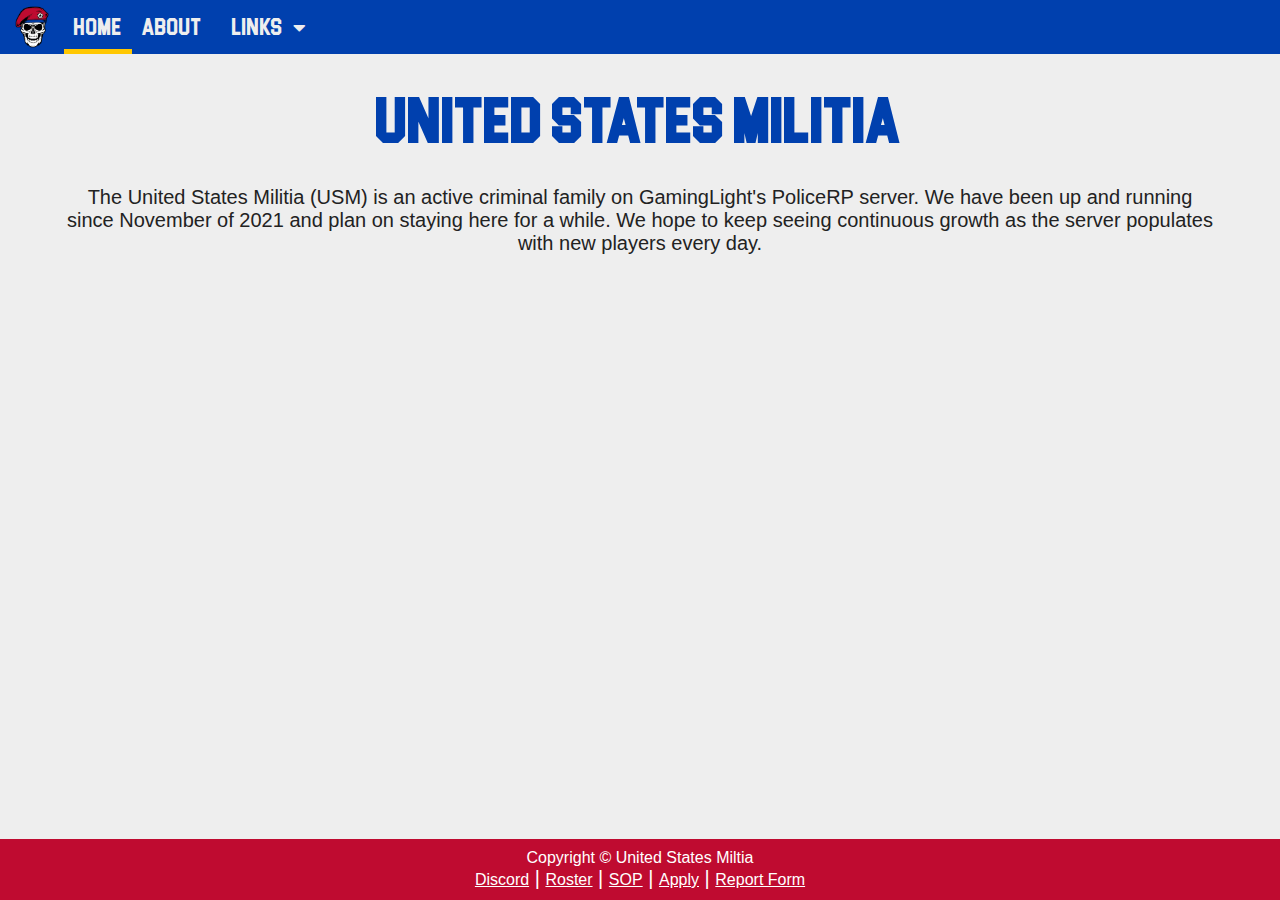
==== index.html @ 40b1049d "main shit" ====
<!DOCTYPE html>
<html lang="en">
<head>
    <title>Home - United States Militia</title>
    <link rel="icon" href="./img/logo.png">
    <link rel="stylesheet" href="./css/main.css">
    <link rel="stylesheet" href="https://cdnjs.cloudflare.com/ajax/libs/font-awesome/5.15.0/css/all.min.css">
    <script src="./js/main.js"></script>
    <meta property="og:title" content="Home - United States Militia">
    <meta property="og:description" content="The official website for the USM family on GamingLight's PoliceRP server!">
    <meta property="og:type" content="website">
    <meta property="og:image" content="./img/logo.png">
    <meta property="og:url" content="./">
    <meta name="theme-color" content="#0040AE">
    <meta name="keywords" content="United, States, Militia, USM, GamingLight, Gaming, Light, GL, Police, RP, PoliceRP, PRP">
</head>
<body>
    <div class="page-wrap">

        <div class="nav">
            <div id="navcontent"></div>
        </div>

        <div class="body">
            <h1 class="center blue">United States Militia</h1>
            <p class="center">The United States Militia (USM) is an active criminal family on GamingLight's PoliceRP server. We have been up and running since November of 2021 and plan on staying here for a while. We hope to keep seeing continuous growth as the server populates with new players every day.</p>
        </div>

        <div class="footer" id="footer"></div>

    </div>
</body>
<script>
    loadNav('home')
    loadFooter()
</script>
</html>
---- css/main.css ----
:root{
    /* Colors */
    --blue: #0040AE;
    --medblue: #005AF5;
    --lightblue: #478BFF;
    --red: #BF0B30;
    --medred: #F66582;
    --lightred: #FBB2C0;
    --yellow: #FFC700;
}

/* Fonts */
@font-face{
    font-family: 'Blockletter';
    src: url(../fonts/Blockletter.otf);
}

/* All */
*{
    padding: 0;
    margin: 0;
    font-family: Arial, Helvetica, sans-serif;
    font-size: 20px;
}

/* Body elements */
body{
    background-color: #eee;
    color: #222;
}
.page-wrap{
    min-height: 100vh;
    position: relative;
}
.body{
    margin: 20px 5% 0 5%;
    padding-bottom: 80px
}
.center{
    text-align: center;
}
.body h1{
    font-family: 'Blockletter', Arial, Helvetica, sans-serif;
    font-size: 64px;
}
.body h2{
    font-family: 'Blockletter', Arial, Helvetica, sans-serif;
    font-size: 48px;
}
.body h3{
    font-size: 36px;
}
.body p{
    padding-top: 20px;
}

/* Colors */
.blue{color: var(--blue)}
.medblue{color: var(--medblue)}
.lightblue{color: var(--lightblue)}
.red{color: var(--red)}
.medred{color: var(--medred)}
.lightred{color: var(--lightred)}
.yellow{color: var(--yellow)}

/* Navbar */
.nav{
    background-color: var(--blue);
    overflow: hidden;
}
#navcontent{
    margin-left: 10px;
}
.nav a{
    font-size: 24px;
    font-family: 'Blockletter', Arial, Helvetica, sans-serif;
    color: #eee;
    text-align: center;
    text-decoration: none;
    float: left;
    padding: 5px 10px 5px 10px;
    border-top: 5px solid var(--blue);
    border-bottom: 5px solid var(--blue);
}
.nav a:hover{
    color: var(--yellow)
}
.nav a.active{
    border-bottom: 5px solid var(--yellow);
}
.nav img{
    float: left;
    width: 44px;
    padding: 5px 10px 0 0;
    cursor: pointer;
}
/* Dropdown */
.dropdown{
    float: left;
    overflow: hidden;
}
.dropdown button{
    font-size: 24px;
    font-family: 'Blockletter', Arial, Helvetica, sans-serif;
    color: #eee;
    text-align: center;
    text-decoration: none;
    background-color: var(--blue);
    padding: 5px 10px 5px 20px;
    border: none;
    outline: none;
    border-top: 5px solid var(--blue);
    border-bottom: 5px solid var(--blue);
}
.dropdown button:hover{
    color: var(--yellow);
    cursor: pointer;
}
.dropdown button i{
    color: #eee;
    padding-left: 10px;
    font-size: 20px;
}
.dropdown button:hover i{
    color: var(--yellow);
}
.dropdown button.active{
    border-bottom: 5px solid var(--yellow);
}
.dropdown-content{
    display: none;
    position: absolute;
    background-color: var(--blue);
    min-width: 160px;
    z-index: 1;
    margin-top: 0px;
    box-shadow: -5px 5px 5px rgba(34,34,34,0.5);
}
.dropdown-content a{
    float: none;
    color: #eee;
    padding: 5px 15px;
    text-decoration: none;
    display: block;
    text-align: left;
    border-left: 5px solid var(--blue);
    border-top: none;
    border-bottom: none;
}
.dropdown-content a:hover{
    color: var(--yellow);
    border-top: none;
    border-bottom: none;
}
.dropdown-content a.active{
    border-left: 5px solid var(--yellow);
    border-top: none;
    border-bottom: none;
}
.dropdown:hover .dropdown-content{
    display: block;
}

/* Footer */
.footer{
    background-color: var(--red);
    text-align: center;
    color: white;
    padding: 10px 0;
    position: absolute;
    bottom: 0;
    left: 0;
    right: 0;
}
.footer p, a{
    font-size: 16px;
    color: white;
}
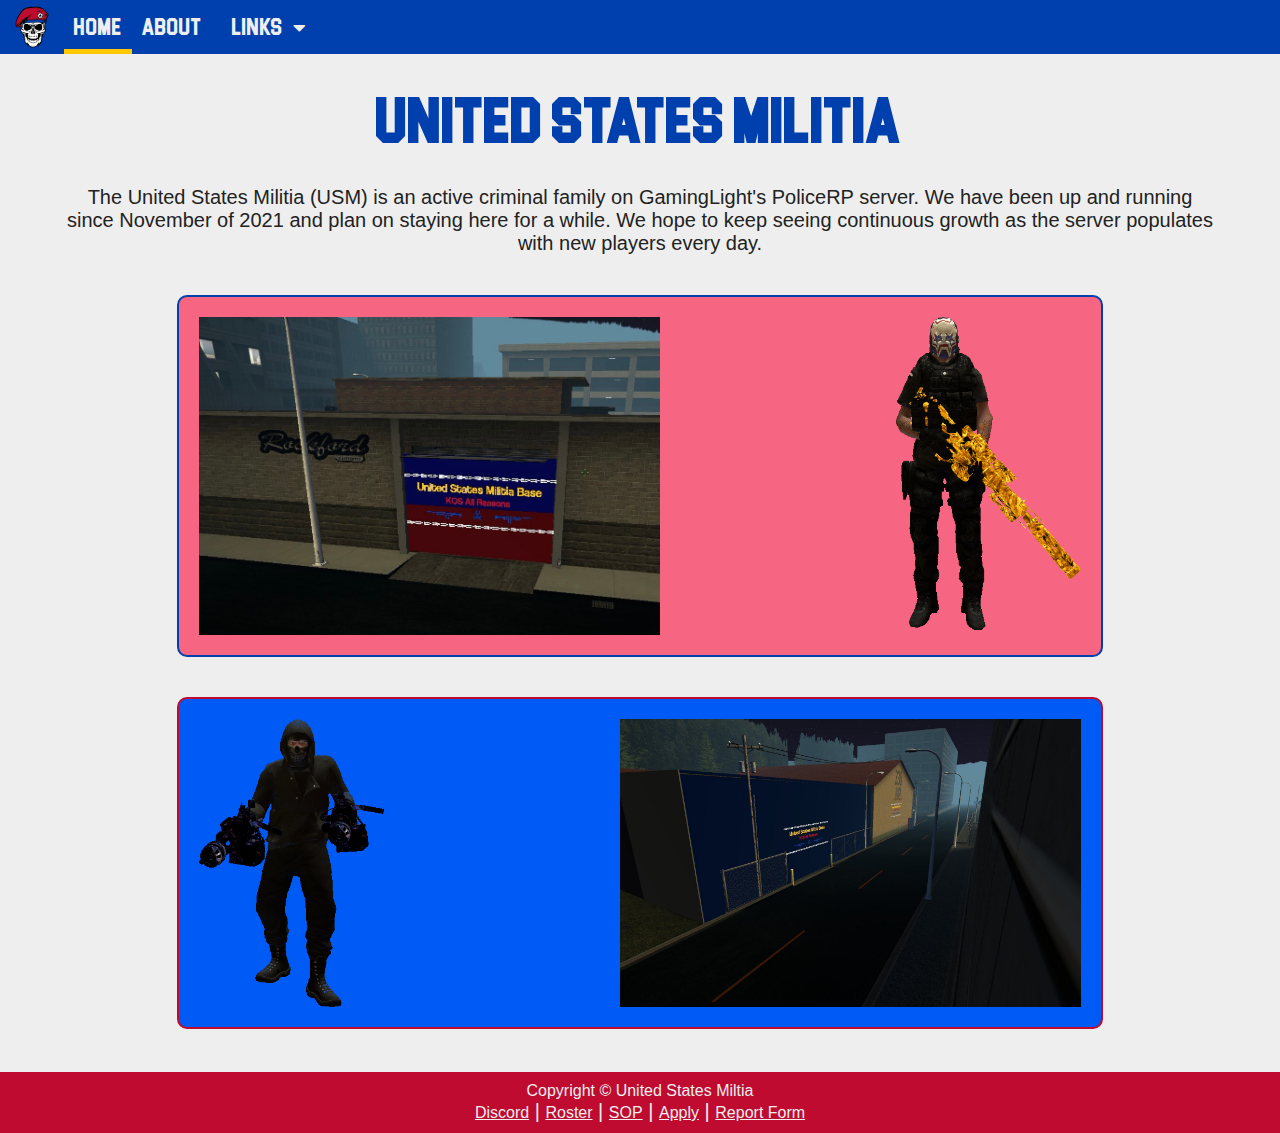
==== commit 40e22a4b: "added about and links and all that" ====
--- a/index.html
+++ b/index.html
@@ -1,19 +1,23 @@
 <!DOCTYPE html>
 <html lang="en">
+
 <head>
     <title>Home - United States Militia</title>
     <link rel="icon" href="./img/logo.png">
     <link rel="stylesheet" href="./css/main.css">
+    <link rel="stylesheet" href="./css/navbar.css">
+    <link rel="stylesheet" href="./css/footer.css">
     <link rel="stylesheet" href="https://cdnjs.cloudflare.com/ajax/libs/font-awesome/5.15.0/css/all.min.css">
     <script src="./js/main.js"></script>
     <meta property="og:title" content="Home - United States Militia">
     <meta property="og:description" content="The official website for the USM family on GamingLight's PoliceRP server!">
     <meta property="og:type" content="website">
-    <meta property="og:image" content="./img/logo.png">
-    <meta property="og:url" content="./">
+    <meta property="og:image" content="https://izzzzthewiz.github.io/usm/img/logo.png">
+    <meta property="og:url" content="https://izzzzthewiz.github.io/usm/">
     <meta name="theme-color" content="#0040AE">
     <meta name="keywords" content="United, States, Militia, USM, GamingLight, Gaming, Light, GL, Police, RP, PoliceRP, PRP">
 </head>
+
 <body>
     <div class="page-wrap">
 
@@ -22,16 +26,38 @@
         </div>
 
         <div class="body">
-            <h1 class="center blue">United States Militia</h1>
-            <p class="center">The United States Militia (USM) is an active criminal family on GamingLight's PoliceRP server. We have been up and running since November of 2021 and plan on staying here for a while. We hope to keep seeing continuous growth as the server populates with new players every day.</p>
+            
+            <h1 class="center blue-text">
+                United States Militia
+            </h1>
+            <p class="center">
+                The United States Militia (USM) is an active criminal family on GamingLight's PoliceRP server. We have been up and running since November of 2021 and plan on staying here for a while. We hope to keep seeing continuous growth as the server populates with new players every day.
+            </p>
+            
+            <div class="box medred blue-border">
+                <div class="float-container">
+                    <img class="float-left" width="50%" src="./img/bases/garage.png">
+                    <img class="float-right" width="20%" src="./img/models/backburn-longbow.png">
+                </div>
+            </div>
+            
+            <div class="box medblue red-border">
+                <div class="float-container">
+                    <img class="float-left" width="20%" src="./img/models/noscopejfk-terminator.png">
+                    <img class="float-right" width="50%" src="./img/bases/yellow.png">
+                </div>
+            </div>
+
         </div>
 
         <div class="footer" id="footer"></div>
 
     </div>
 </body>
+
 <script>
     loadNav('home')
     loadFooter()
 </script>
+
 </html>--- a/css/main.css
+++ b/css/main.css
@@ -7,6 +7,8 @@
     --medred: #F66582;
     --lightred: #FBB2C0;
     --yellow: #FFC700;
+    --black: #222222;
+    --white: #eeeeee;
 }
 
 /* Fonts */
@@ -23,10 +25,20 @@
     font-size: 20px;
 }
 
+/* Colors */
+.blue-text{color: var(--blue)}
+.medblue-text{color: var(--medblue)}
+.lightblue-text{color: var(--lightblue)}
+.red-text{color: var(--red)}
+.medred-text{color: var(--medred)}
+.lightred-text{color: var(--lightred)}
+.yellow-text{color: var(--yellow)}
+.white-text{color: var(--white)}
+
 /* Body elements */
 body{
-    background-color: #eee;
-    color: #222;
+    background-color: var(--white);
+    color: var(--black);
 }
 .page-wrap{
     min-height: 100vh;
@@ -34,7 +46,7 @@
 }
 .body{
     margin: 20px 5% 0 5%;
-    padding-bottom: 80px
+    padding-bottom: 64px
 }
 .center{
     text-align: center;
@@ -53,126 +65,59 @@
 .body p{
     padding-top: 20px;
 }
+.body p a{
+    color: var(--black);
+    font-size: 20px;
+    color: var(--medblue);
+}
+.body a:hover{
+    color: var(--lightblue);
+    text-decoration: underline;
+    cursor: pointer;
+}
 
-/* Colors */
-.blue{color: var(--blue)}
-.medblue{color: var(--medblue)}
-.lightblue{color: var(--lightblue)}
-.red{color: var(--red)}
-.medred{color: var(--medred)}
-.lightred{color: var(--lightred)}
-.yellow{color: var(--yellow)}
-
-/* Navbar */
-.nav{
-    background-color: var(--blue);
+/* Boxes */
+.box{
+    width: 80%;
+    margin: 40px auto;
+    border-radius: 10px;
     overflow: hidden;
 }
-#navcontent{
-    margin-left: 10px;
+/* Box text */
+.box h1, .box h2, .box h3 {
+    padding: 0;
+    
 }
-.nav a{
-    font-size: 24px;
-    font-family: 'Blockletter', Arial, Helvetica, sans-serif;
-    color: #eee;
-    text-align: center;
-    text-decoration: none;
-    float: left;
-    padding: 5px 10px 5px 10px;
-    border-top: 5px solid var(--blue);
-    border-bottom: 5px solid var(--blue);
+.box p{
+    padding: 0px 20px 20px 20px;
 }
-.nav a:hover{
-    color: var(--yellow)
-}
-.nav a.active{
-    border-bottom: 5px solid var(--yellow);
-}
-.nav img{
-    float: left;
-    width: 44px;
-    padding: 5px 10px 0 0;
-    cursor: pointer;
-}
-/* Dropdown */
-.dropdown{
-    float: left;
-    overflow: hidden;
-}
-.dropdown button{
-    font-size: 24px;
-    font-family: 'Blockletter', Arial, Helvetica, sans-serif;
-    color: #eee;
-    text-align: center;
-    text-decoration: none;
-    background-color: var(--blue);
-    padding: 5px 10px 5px 20px;
-    border: none;
-    outline: none;
-    border-top: 5px solid var(--blue);
-    border-bottom: 5px solid var(--blue);
-}
-.dropdown button:hover{
-    color: var(--yellow);
-    cursor: pointer;
-}
-.dropdown button i{
-    color: #eee;
-    padding-left: 10px;
-    font-size: 20px;
-}
-.dropdown button:hover i{
-    color: var(--yellow);
-}
-.dropdown button.active{
-    border-bottom: 5px solid var(--yellow);
-}
-.dropdown-content{
-    display: none;
-    position: absolute;
-    background-color: var(--blue);
-    min-width: 160px;
-    z-index: 1;
-    margin-top: 0px;
-    box-shadow: -5px 5px 5px rgba(34,34,34,0.5);
-}
-.dropdown-content a{
-    float: none;
-    color: #eee;
-    padding: 5px 15px;
-    text-decoration: none;
-    display: block;
-    text-align: left;
-    border-left: 5px solid var(--blue);
-    border-top: none;
-    border-bottom: none;
-}
-.dropdown-content a:hover{
-    color: var(--yellow);
-    border-top: none;
-    border-bottom: none;
-}
-.dropdown-content a.active{
-    border-left: 5px solid var(--yellow);
-    border-top: none;
-    border-bottom: none;
-}
-.dropdown:hover .dropdown-content{
-    display: block;
-}
-
-/* Footer */
-.footer{
-    background-color: var(--red);
-    text-align: center;
-    color: white;
-    padding: 10px 0;
-    position: absolute;
-    bottom: 0;
-    left: 0;
-    right: 0;
-}
-.footer p, a{
-    font-size: 16px;
-    color: white;
-}+/* Box colors */
+.box.blue{background-color: var(--blue)}
+.box.medblue{background-color: var(--medblue)}
+.box.lightblue{background-color: var(--lightblue)}
+.box.red{background-color: var(--red)}
+.box.medred{background-color: var(--medred)}
+.box.lightred{background-color: var(--lightred)}
+.box.yellow{background-color: var(--yellow)}
+.box.white{background-color: var(--white)}
+/* Box borders */
+.box.blue-border{border: 2px solid var(--blue);}
+.box.medblue-border{border: 2px solid var(--medblue);}
+.box.lightblue-border{border: 2px solid var(--lightblue);}
+.box.red-border{border: 2px solid var(--red);}
+.box.medred-border{border: 2px solid var(--medred);}
+.box.lightred-border{border: 2px solid var(--lightred);}
+.box.yellow-border{border: 2px solid var(--yellow);}
+.box.black-border{border: 2px solid var(--black);}
+/* Box floats */
+.box .float-container{width: 100%;}
+.box .float-left{float:left;}
+.box .float-20{width: 10%;}
+.box .float-30{width: 20%;}
+.box .float-40{width: 30%;}
+.box .float-50{width: 40%;}
+.box .float-60{width: 50%;}
+.box .float-70{width: 60%;}
+.box .float-80{width: 70%;}
+.box .float-right{float: right;}
+.box img{margin-left: auto;margin-right: auto;padding: 20px;}--- a/css/navbar.css
+++ b/css/navbar.css
@@ -0,0 +1,96 @@
+/* Navbar */
+.nav{
+    background-color: var(--blue);
+    overflow: hidden;
+}
+#navcontent{
+    margin-left: 10px;
+}
+.nav a{
+    font-size: 24px;
+    font-family: 'Blockletter', Arial, Helvetica, sans-serif;
+    color: var(--white);
+    text-align: center;
+    text-decoration: none;
+    float: left;
+    padding: 5px 10px 5px 10px;
+    border-top: 5px solid var(--blue);
+    border-bottom: 5px solid var(--blue);
+}
+.nav a:hover{
+    color: var(--yellow)
+}
+.nav a.active{
+    border-bottom: 5px solid var(--yellow);
+}
+.nav img{
+    float: left;
+    width: 44px;
+    padding: 5px 10px 0 0;
+    cursor: pointer;
+}
+/* Dropdown */
+.dropdown{
+    float: left;
+    overflow: hidden;
+}
+.dropdown button{
+    font-size: 24px;
+    font-family: 'Blockletter', Arial, Helvetica, sans-serif;
+    color: var(--white);
+    text-align: center;
+    text-decoration: none;
+    background-color: var(--blue);
+    padding: 5px 10px 5px 20px;
+    border: none;
+    outline: none;
+    border-top: 5px solid var(--blue);
+    border-bottom: 5px solid var(--blue);
+}
+.dropdown button:hover{
+    color: var(--yellow);
+}
+.dropdown button i{
+    color: var(--white);
+    padding-left: 10px;
+    font-size: 20px;
+}
+.dropdown button:hover i{
+    color: var(--yellow);
+}
+.dropdown button.active{
+    border-bottom: 5px solid var(--yellow);
+}
+.dropdown-content{
+    display: none;
+    position: absolute;
+    background-color: var(--blue);
+    min-width: 160px;
+    z-index: 1;
+    margin-top: 0px;
+    box-shadow: -5px 5px 5px rgba(34,34,34,0.5);
+}
+.dropdown-content a{
+    float: none;
+    color: var(--white);
+    padding: 5px 15px;
+    text-decoration: none;
+    display: block;
+    text-align: left;
+    border-left: 5px solid var(--blue);
+    border-top: none;
+    border-bottom: none;
+}
+.dropdown-content a:hover{
+    color: var(--yellow);
+    border-top: none;
+    border-bottom: none;
+}
+.dropdown-content a.active{
+    border-left: 5px solid var(--yellow);
+    border-top: none;
+    border-bottom: none;
+}
+.dropdown:hover .dropdown-content{
+    display: block;
+}--- a/css/footer.css
+++ b/css/footer.css
@@ -0,0 +1,18 @@
+/* Footer */
+.footer{
+    background-color: var(--red);
+    text-align: center;
+    color: var(--white);
+    padding: 10px 0;
+    position: absolute;
+    bottom: 0;
+    left: 0;
+    right: 0;
+}
+.footer p, a{
+    font-size: 16px;
+    color: var(--white);
+}
+.footer a:hover{
+    color: var(--lightred);
+}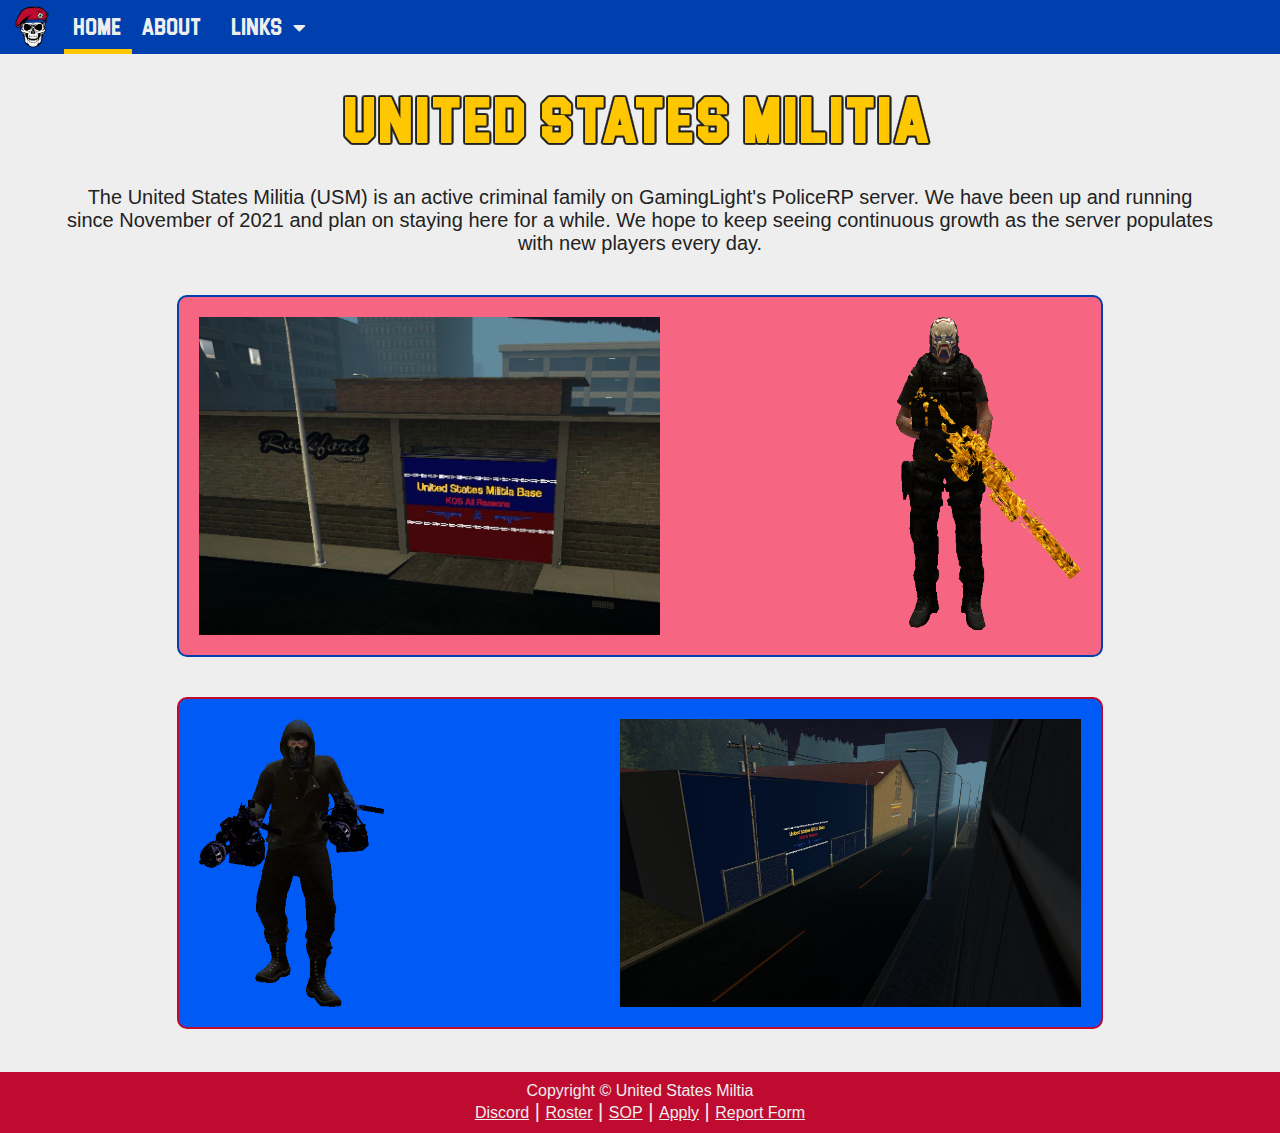
==== commit 8aa72746: "added outline" ====
--- a/index.html
+++ b/index.html
@@ -27,7 +27,7 @@
 
         <div class="body">
             
-            <h1 class="center blue-text">
+            <h1 class="center yellow-text stroke">
                 United States Militia
             </h1>
             <p class="center">
--- a/css/main.css
+++ b/css/main.css
@@ -8,12 +8,12 @@
     --lightred: #FBB2C0;
     --yellow: #FFC700;
     --black: #222222;
-    --white: #eeeeee;
+    --white: #EEEEEE;
 }
 
 /* Fonts */
 @font-face{
-    font-family: 'Blockletter';
+    font-family: 'Main';
     src: url(../fonts/Blockletter.otf);
 }
 
@@ -34,6 +34,26 @@
 .lightred-text{color: var(--lightred)}
 .yellow-text{color: var(--yellow)}
 .white-text{color: var(--white)}
+.stroke{
+    text-shadow:
+    0 0 2px var(--black),0 0 2px var(--black),
+    0 0 2px var(--black),0 0 2px var(--black),
+    0 0 2px var(--black),0 0 2px var(--black),
+    0 0 2px var(--black),0 0 2px var(--black),
+    0 0 2px var(--black),0 0 2px var(--black),
+    0 0 2px var(--black),0 0 2px var(--black),
+    0 0 2px var(--black),0 0 2px var(--black),
+    0 0 2px var(--black),0 0 2px var(--black),
+    0 0 2px var(--black),0 0 2px var(--black),
+    0 0 2px var(--black),0 0 2px var(--black),
+    0 0 2px var(--black),0 0 2px var(--black),
+    0 0 2px var(--black),0 0 2px var(--black),
+    0 0 2px var(--black),0 0 2px var(--black),
+    0 0 2px var(--black),0 0 2px var(--black),
+    0 0 2px var(--black),0 0 2px var(--black),
+    0 0 2px var(--black),0 0 2px var(--black);
+    letter-spacing: 3px;
+}
 
 /* Body elements */
 body{
@@ -46,17 +66,17 @@
 }
 .body{
     margin: 20px 5% 0 5%;
-    padding-bottom: 64px
+    padding-bottom: 64px;
 }
 .center{
     text-align: center;
 }
 .body h1{
-    font-family: 'Blockletter', Arial, Helvetica, sans-serif;
+    font-family: 'Main', Arial, Helvetica, sans-serif;
     font-size: 64px;
 }
 .body h2{
-    font-family: 'Blockletter', Arial, Helvetica, sans-serif;
+    font-family: 'Main', Arial, Helvetica, sans-serif;
     font-size: 48px;
 }
 .body h3{
--- a/css/navbar.css
+++ b/css/navbar.css
@@ -8,7 +8,7 @@
 }
 .nav a{
     font-size: 24px;
-    font-family: 'Blockletter', Arial, Helvetica, sans-serif;
+    font-family: 'Main', Arial, Helvetica, sans-serif;
     color: var(--white);
     text-align: center;
     text-decoration: none;
@@ -36,7 +36,7 @@
 }
 .dropdown button{
     font-size: 24px;
-    font-family: 'Blockletter', Arial, Helvetica, sans-serif;
+    font-family: 'Main', Arial, Helvetica, sans-serif;
     color: var(--white);
     text-align: center;
     text-decoration: none;
@@ -68,7 +68,7 @@
     min-width: 160px;
     z-index: 1;
     margin-top: 0px;
-    box-shadow: -5px 5px 5px rgba(34,34,34,0.5);
+    box-shadow: -5px 5px 10px rgba(34,34,34,1);
 }
 .dropdown-content a{
     float: none;
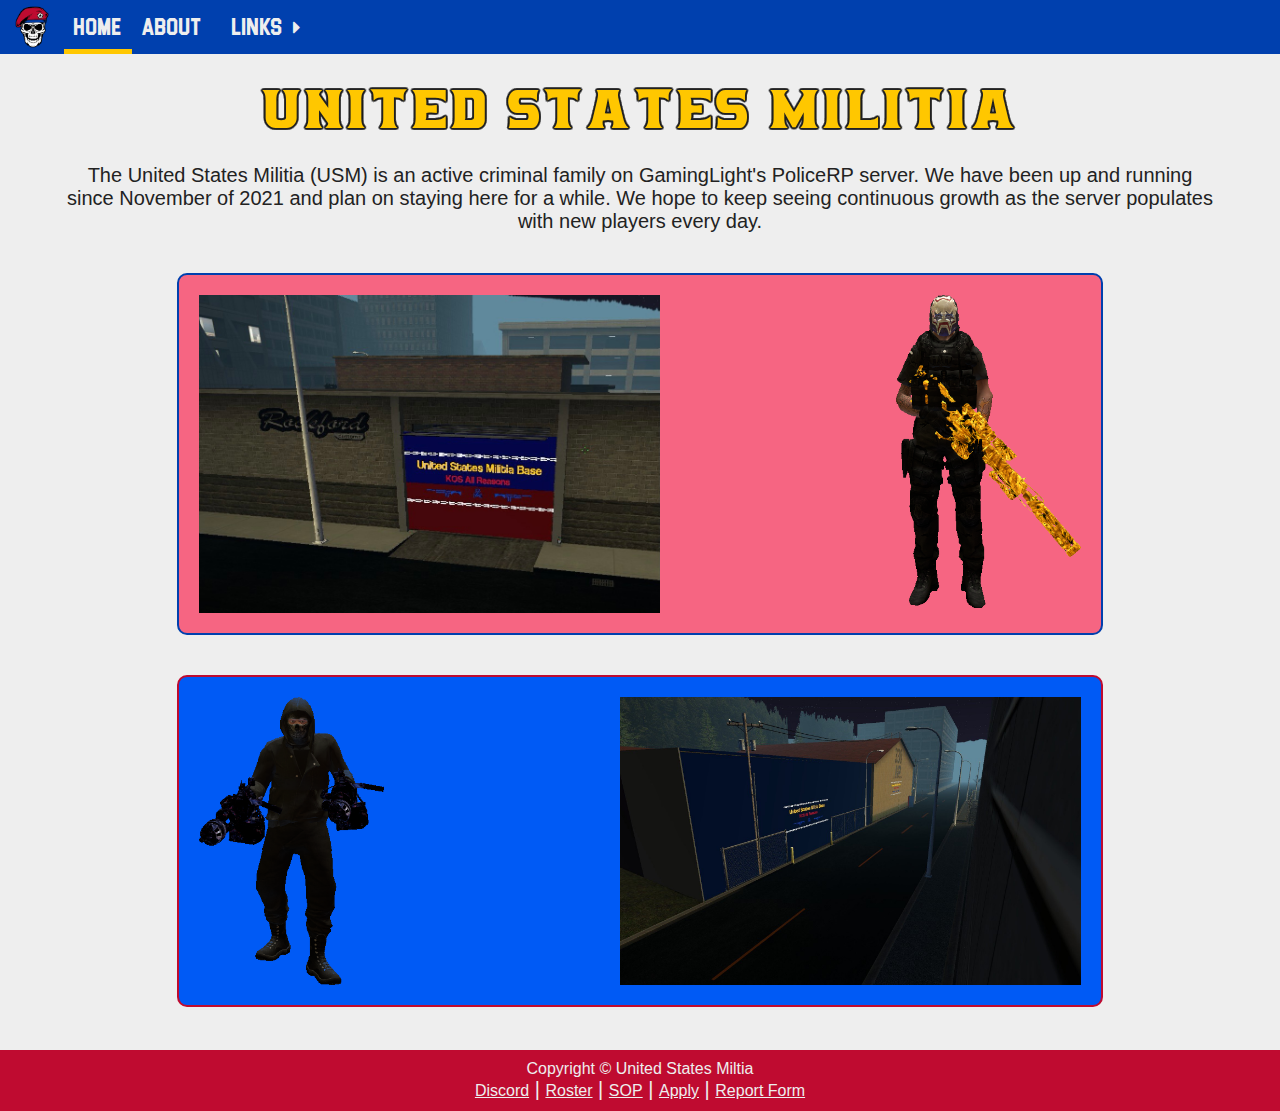
==== commit e204170b: "added modals" ====
--- a/index.html
+++ b/index.html
@@ -36,17 +36,25 @@
             
             <div class="box medred blue-border">
                 <div class="float-container">
-                    <img class="float-left" width="50%" src="./img/bases/garage.png">
-                    <img class="float-right" width="20%" src="./img/models/backburn-longbow.png">
+                    <img class="float-left modal" id="img1" alt="Rockford Customs USM base" width="50%" src="./img/bases/garage.png">
+                    <img class="float-right modal" id="img2" alt="Backburn Player Model with KBS Longbow" width="20%" src="./img/models/backburn-longbow.png">
                 </div>
             </div>
             
             <div class="box medblue red-border">
                 <div class="float-container">
-                    <img class="float-left" width="20%" src="./img/models/noscopejfk-terminator.png">
-                    <img class="float-right" width="50%" src="./img/bases/yellow.png">
+                    <img class="float-left modal" id="img3" alt="NoScopedJFK Player Model with Terminator" width="20%" src="./img/models/noscopejfk-terminator.png">
+                    <img class="float-right modal" id="img4" alt="Yellow Warehouse USM base" width="50%" src="./img/bases/yellow.png">
                 </div>
             </div>
+
+        </div>
+
+        <div class="modal-container" id="modal">
+
+            <i class="fas fa-times close" id="modal-close"></i>
+            <img class="modal-content" id="modalImg">
+            <div id="modal-caption"></div>
 
         </div>
 
@@ -58,6 +66,7 @@
 <script>
     loadNav('home')
     loadFooter()
+    loadModals()
 </script>
 
 </html>--- a/css/main.css
+++ b/css/main.css
@@ -14,6 +14,10 @@
 /* Fonts */
 @font-face{
     font-family: 'Main';
+    src: url(../fonts/Bigboz.otf);
+}
+@font-face{
+    font-family: 'Block';
     src: url(../fonts/Blockletter.otf);
 }
 
@@ -76,7 +80,7 @@
     font-size: 64px;
 }
 .body h2{
-    font-family: 'Main', Arial, Helvetica, sans-serif;
+    font-family: 'Block', Arial, Helvetica, sans-serif;
     font-size: 48px;
 }
 .body h3{
@@ -140,4 +144,57 @@
 .box .float-70{width: 60%;}
 .box .float-80{width: 70%;}
 .box .float-right{float: right;}
-.box img{margin-left: auto;margin-right: auto;padding: 20px;}+.box img{margin-left: auto;margin-right: auto;padding: 20px;}
+
+/* Modals */
+img.modal{
+    cursor: pointer;
+}
+
+.modal-container{
+    display: none;
+    position: fixed;
+    z-index: 1;
+    padding-top: 100px;
+    top: 0;
+    left: 0;
+    width: 100%;
+    height: 100%;
+    overflow: auto;
+    background-color: rgba(34,34,34,0.9);
+}
+.modal-content{
+    margin: auto;
+    display: block;
+    height: 70%;
+}
+#modal-caption{
+    margin: auto;
+    display: block;
+    width: 80%;
+    text-align: center;
+    color: var(--white);
+    padding: 10px 0;
+    height: 150px;
+}
+.modal-content, #modal-caption{
+    animation-name: modalZoom;
+    animation-duration: 0.5s;
+}
+@keyframes modalZoom {
+    from {transform:scale(0)}
+    to {transform:scale(1)}
+}
+.close{
+    position: absolute;
+    top: 15px;
+    right: 30px;
+    color: var(--white);
+    font-size: 40px;    
+    transform: 0.3s;
+}
+.close:hover, .close:focus{
+    color: #cccccc;
+    text-decoration: none;
+    cursor: pointer;
+}--- a/css/navbar.css
+++ b/css/navbar.css
@@ -8,7 +8,7 @@
 }
 .nav a{
     font-size: 24px;
-    font-family: 'Main', Arial, Helvetica, sans-serif;
+    font-family: 'Block', Arial, Helvetica, sans-serif;
     color: var(--white);
     text-align: center;
     text-decoration: none;
@@ -36,7 +36,7 @@
 }
 .dropdown button{
     font-size: 24px;
-    font-family: 'Main', Arial, Helvetica, sans-serif;
+    font-family: 'Block', Arial, Helvetica, sans-serif;
     color: var(--white);
     text-align: center;
     text-decoration: none;
@@ -47,16 +47,11 @@
     border-top: 5px solid var(--blue);
     border-bottom: 5px solid var(--blue);
 }
-.dropdown button:hover{
-    color: var(--yellow);
-}
 .dropdown button i{
     color: var(--white);
     padding-left: 10px;
     font-size: 20px;
-}
-.dropdown button:hover i{
-    color: var(--yellow);
+    transition: transform .5s;
 }
 .dropdown button.active{
     border-bottom: 5px solid var(--yellow);
@@ -68,7 +63,7 @@
     min-width: 160px;
     z-index: 1;
     margin-top: 0px;
-    box-shadow: -5px 5px 10px rgba(34,34,34,1);
+    box-shadow: -5px 10px 10px rgba(34,34,34,0.9);
 }
 .dropdown-content a{
     float: none;
@@ -93,4 +88,8 @@
 }
 .dropdown:hover .dropdown-content{
     display: block;
+}
+.dropdown:hover button i{
+    color: var(--yellow);
+    transform: rotate(90deg) translateX(-6px) translateY(-6px);
 }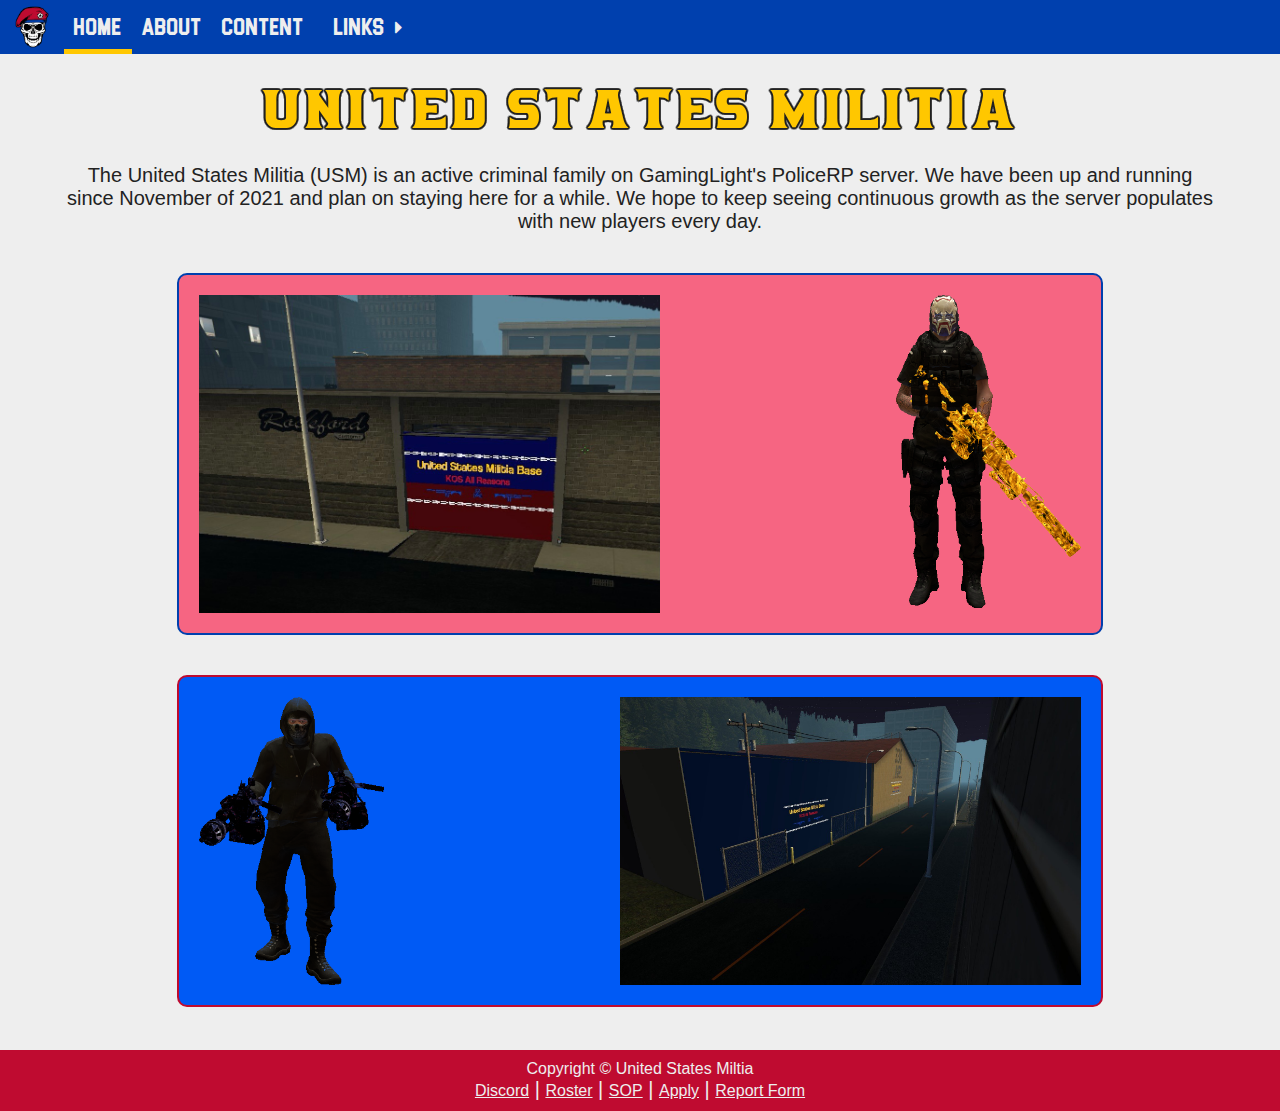
==== commit f0414917: "updated css" ====
--- a/index.html
+++ b/index.html
@@ -5,6 +5,8 @@
     <title>Home - United States Militia</title>
     <link rel="icon" href="./img/logo.png">
     <link rel="stylesheet" href="./css/main.css">
+    <link rel="stylesheet" href="./css/boxes.css">
+    <link rel="stylesheet" href="./css/modals.css">
     <link rel="stylesheet" href="./css/navbar.css">
     <link rel="stylesheet" href="./css/footer.css">
     <link rel="stylesheet" href="https://cdnjs.cloudflare.com/ajax/libs/font-awesome/5.15.0/css/all.min.css">
@@ -66,7 +68,7 @@
 <script>
     loadNav('home')
     loadFooter()
-    loadModals()
+    loadHomeModals()
 </script>
 
 </html>--- a/css/main.css
+++ b/css/main.css
@@ -2,10 +2,10 @@
     /* Colors */
     --blue: #0040AE;
     --medblue: #005AF5;
-    --lightblue: #478BFF;
+    --lightblue: #478bff;
     --red: #BF0B30;
     --medred: #F66582;
-    --lightred: #FBB2C0;
+    --lightred: #fbb2c0;
     --yellow: #FFC700;
     --black: #222222;
     --white: #EEEEEE;
@@ -94,107 +94,8 @@
     font-size: 20px;
     color: var(--medblue);
 }
-.body a:hover{
+.body p a:hover{
     color: var(--lightblue);
     text-decoration: underline;
     cursor: pointer;
-}
-
-/* Boxes */
-.box{
-    width: 80%;
-    margin: 40px auto;
-    border-radius: 10px;
-    overflow: hidden;
-}
-/* Box text */
-.box h1, .box h2, .box h3 {
-    padding: 0;
-    
-}
-.box p{
-    padding: 0px 20px 20px 20px;
-}
-/* Box colors */
-.box.blue{background-color: var(--blue)}
-.box.medblue{background-color: var(--medblue)}
-.box.lightblue{background-color: var(--lightblue)}
-.box.red{background-color: var(--red)}
-.box.medred{background-color: var(--medred)}
-.box.lightred{background-color: var(--lightred)}
-.box.yellow{background-color: var(--yellow)}
-.box.white{background-color: var(--white)}
-/* Box borders */
-.box.blue-border{border: 2px solid var(--blue);}
-.box.medblue-border{border: 2px solid var(--medblue);}
-.box.lightblue-border{border: 2px solid var(--lightblue);}
-.box.red-border{border: 2px solid var(--red);}
-.box.medred-border{border: 2px solid var(--medred);}
-.box.lightred-border{border: 2px solid var(--lightred);}
-.box.yellow-border{border: 2px solid var(--yellow);}
-.box.black-border{border: 2px solid var(--black);}
-/* Box floats */
-.box .float-container{width: 100%;}
-.box .float-left{float:left;}
-.box .float-20{width: 10%;}
-.box .float-30{width: 20%;}
-.box .float-40{width: 30%;}
-.box .float-50{width: 40%;}
-.box .float-60{width: 50%;}
-.box .float-70{width: 60%;}
-.box .float-80{width: 70%;}
-.box .float-right{float: right;}
-.box img{margin-left: auto;margin-right: auto;padding: 20px;}
-
-/* Modals */
-img.modal{
-    cursor: pointer;
-}
-
-.modal-container{
-    display: none;
-    position: fixed;
-    z-index: 1;
-    padding-top: 100px;
-    top: 0;
-    left: 0;
-    width: 100%;
-    height: 100%;
-    overflow: auto;
-    background-color: rgba(34,34,34,0.9);
-}
-.modal-content{
-    margin: auto;
-    display: block;
-    height: 70%;
-}
-#modal-caption{
-    margin: auto;
-    display: block;
-    width: 80%;
-    text-align: center;
-    color: var(--white);
-    padding: 10px 0;
-    height: 150px;
-}
-.modal-content, #modal-caption{
-    animation-name: modalZoom;
-    animation-duration: 0.5s;
-}
-@keyframes modalZoom {
-    from {transform:scale(0)}
-    to {transform:scale(1)}
-}
-.close{
-    position: absolute;
-    top: 15px;
-    right: 30px;
-    color: var(--white);
-    font-size: 40px;    
-    transform: 0.3s;
-}
-.close:hover, .close:focus{
-    color: #cccccc;
-    text-decoration: none;
-    cursor: pointer;
 }--- a/css/boxes.css
+++ b/css/boxes.css
@@ -0,0 +1,58 @@
+/* Boxes */
+.box{
+    width: 80%;
+    margin: 40px auto;
+    border-radius: 10px;
+    overflow: hidden;
+}
+/* Box text */
+.box h1, .box h2, .box h3 {
+    padding: 0;
+    
+}
+.box p{
+    padding: 0px 20px 20px 20px;
+}
+/* Box colors */
+.box.blue{background-color: var(--blue)}
+.box.medblue{background-color: var(--medblue)}
+.box.lightblue{background-color: var(--lightblue)}
+.box.red{background-color: var(--red)}
+.box.medred{background-color: var(--medred)}
+.box.lightred{background-color: var(--lightred)}
+.box.yellow{background-color: var(--yellow)}
+.box.white{background-color: var(--white)}
+/* Box borders */
+.box.blue-border{border: 2px solid var(--blue);}
+.box.medblue-border{border: 2px solid var(--medblue);}
+.box.lightblue-border{border: 2px solid var(--lightblue);}
+.box.red-border{border: 2px solid var(--red);}
+.box.medred-border{border: 2px solid var(--medred);}
+.box.lightred-border{border: 2px solid var(--lightred);}
+.box.yellow-border{border: 2px solid var(--yellow);}
+.box.black-border{border: 2px solid var(--black);}
+/* Box floats */
+.box .float-container{width: 100%;}
+.box .float-left{float:left;}
+.box .float-20{width: 10%;}
+.box .float-30{width: 20%;}
+.box .float-40{width: 30%;}
+.box .float-50{width: 40%;}
+.box .float-60{width: 50%;}
+.box .float-70{width: 60%;}
+.box .float-80{width: 70%;}
+.box .float-right{float: right;}
+.box img{margin-left: auto;margin-right: auto;padding: 20px;}
+/* Box Links */
+a.contenttitle{
+    font-family: 'Block', Arial, Helvetica, sans-serif;
+    font-size: 36px;
+    text-decoration: none;
+}
+a:hover.contenttitle{
+    text-decoration: underline;
+}
+.box iframe{
+    width: 90%;
+    padding-bottom: 10px;
+}--- a/css/modals.css
+++ b/css/modals.css
@@ -0,0 +1,51 @@
+/* Modals */
+img.modal{
+    cursor: pointer;
+}
+.modal-container{
+    display: none;
+    position: fixed;
+    z-index: 1;
+    padding-top: 100px;
+    top: 0;
+    left: 0;
+    width: 100%;
+    height: 100%;
+    overflow: auto;
+    background-color: rgba(34,34,34,0.9);
+}
+.modal-content{
+    margin: auto;
+    display: block;
+    height: 70%;
+}
+#modal-caption{
+    margin: auto;
+    display: block;
+    width: 80%;
+    text-align: center;
+    color: var(--white);
+    padding: 10px 0;
+    height: 150px;
+}
+.modal-content, #modal-caption{
+    animation-name: modalZoom;
+    animation-duration: 0.5s;
+}
+@keyframes modalZoom {
+    from {transform:scale(0)}
+    to {transform:scale(1)}
+}
+.close{
+    position: absolute;
+    top: 15px;
+    right: 30px;
+    color: var(--white);
+    font-size: 40px;    
+    transform: 0.3s;
+}
+.close:hover, .close:focus{
+    color: #cccccc;
+    text-decoration: none;
+    cursor: pointer;
+}--- a/css/navbar.css
+++ b/css/navbar.css
@@ -25,7 +25,7 @@
 }
 .nav img{
     float: left;
-    width: 44px;
+    height: 44px;
     padding: 5px 10px 0 0;
     cursor: pointer;
 }
